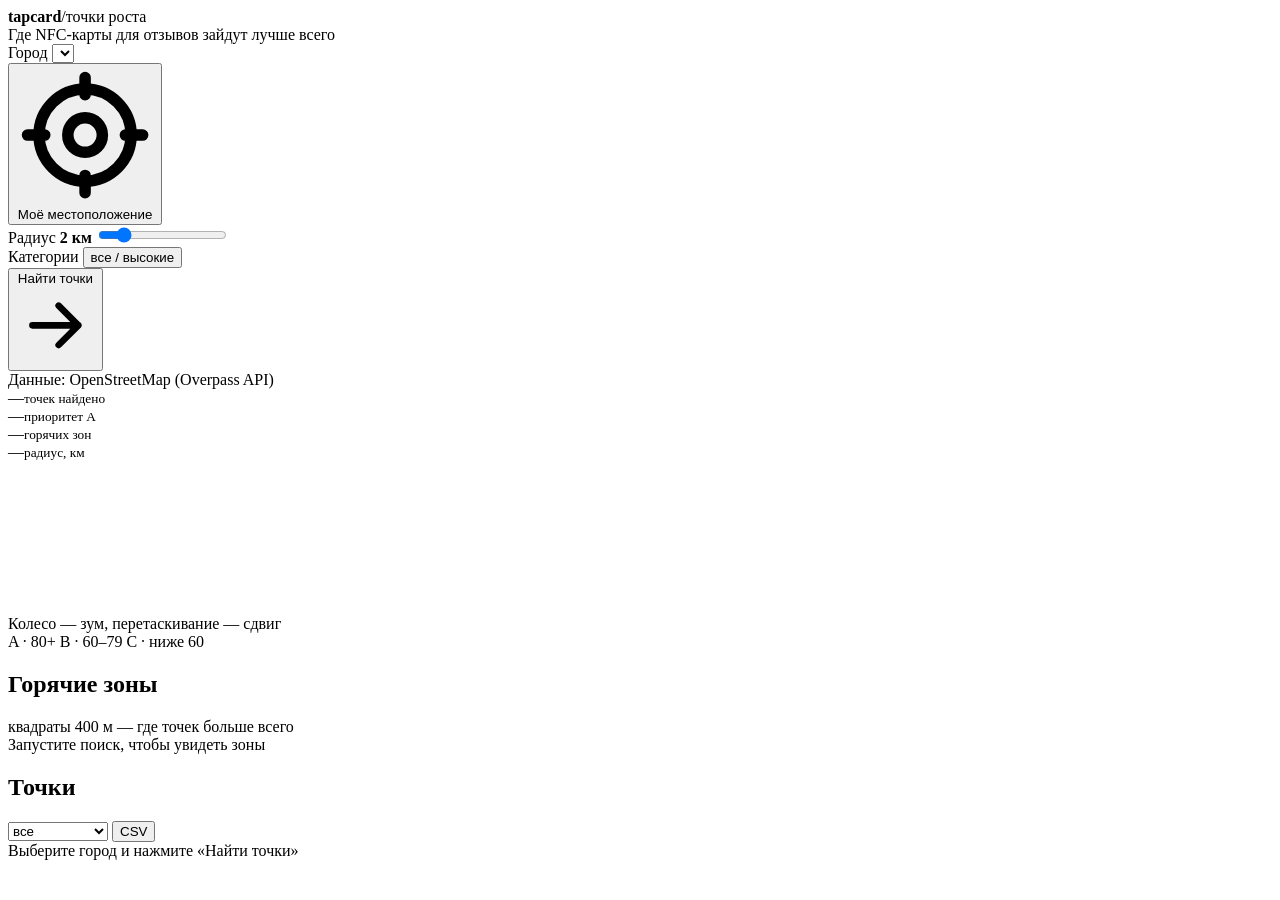
==== index.template.html @ 916373c3 "Add tapcard spots finder" ====
<!doctype html>
<html lang="ru">
<head>
<meta charset="utf-8">
<meta name="viewport" content="width=device-width, initial-scale=1">
<title>tapcard · точки роста — где продавать NFC-карты</title>
<meta name="description" content="Инструмент поиска точек для продажи NFC-карт: кафе, салоны, клиники, автосервисы и отели с высоким потенциалом отзывов.">
<style>
/*__CSS__*/
</style>
</head>
<body>

<header class="topbar">
  <div class="brand"><span class="pulse"></span><b>tapcard</b><span class="brand-sep">/</span>точки роста</div>
  <div class="topbar-note">Где NFC-карты для отзывов зайдут лучше всего</div>
</header>

<main class="layout">

  <aside class="panel">
    <div class="field">
      <label for="city">Город</label>
      <select id="city"></select>
    </div>

    <button id="geo" class="ghost" type="button">
      <svg viewBox="0 0 24 24" fill="none" stroke="currentColor" stroke-width="2" stroke-linecap="round"><circle cx="12" cy="12" r="3"/><path d="M12 2v3M12 19v3M2 12h3M19 12h3"/><circle cx="12" cy="12" r="8"/></svg>
      Моё местоположение
    </button>

    <div class="field">
      <label for="radius">Радиус <b id="radiusVal">2 км</b></label>
      <input type="range" id="radius" min="500" max="10000" step="500" value="2000">
    </div>

    <div class="field">
      <div class="cats-head">
        <label>Категории</label>
        <button id="catsToggle" class="link" type="button">все / высокие</button>
      </div>
      <div class="cats" id="cats"></div>
    </div>

    <button id="find" class="primary" type="button">
      Найти точки
      <svg viewBox="0 0 24 24" fill="none" stroke="currentColor" stroke-width="2" stroke-linecap="round" stroke-linejoin="round"><path d="M5 12h14M13 6l6 6-6 6"/></svg>
    </button>

    <div class="panel-foot">Данные: OpenStreetMap (Overpass API)</div>
  </aside>

  <section class="content">

    <div class="stats" id="stats">
      <div class="stat"><span id="statFound">—</span><small>точек найдено</small></div>
      <div class="stat"><span id="statA">—</span><small>приоритет A</small></div>
      <div class="stat"><span id="statZones">—</span><small>горячих зон</small></div>
      <div class="stat"><span id="statRadius">—</span><small>радиус, км</small></div>
    </div>

    <div class="map-wrap">
      <canvas id="map"></canvas>
      <div class="map-hint">Колесо — зум, перетаскивание — сдвиг</div>
      <div class="map-legend">
        <span><i class="dot a"></i> A · 80+</span>
        <span><i class="dot b"></i> B · 60–79</span>
        <span><i class="dot c"></i> C · ниже 60</span>
      </div>
    </div>

    <div class="zones-block">
      <div class="block-head">
        <h2>Горячие зоны</h2>
        <span class="muted">квадраты 400 м — где точек больше всего</span>
      </div>
      <div class="zones" id="zones"><div class="empty">Запустите поиск, чтобы увидеть зоны</div></div>
    </div>

    <div class="list-block">
      <div class="block-head">
        <h2>Точки</h2>
        <div class="list-tools">
          <select id="minGrade" class="mini">
            <option value="0">все</option>
            <option value="60">только B и A</option>
            <option value="80">только A</option>
          </select>
          <button id="export" class="ghost small" type="button">CSV</button>
        </div>
      </div>
      <div id="list"><div class="empty">Выберите город и нажмите «Найти точки»</div></div>
    </div>

  </section>
</main>

<div class="toast" id="toast"></div>

<script>
/*__JS__*/
</script>
</body>
</html>
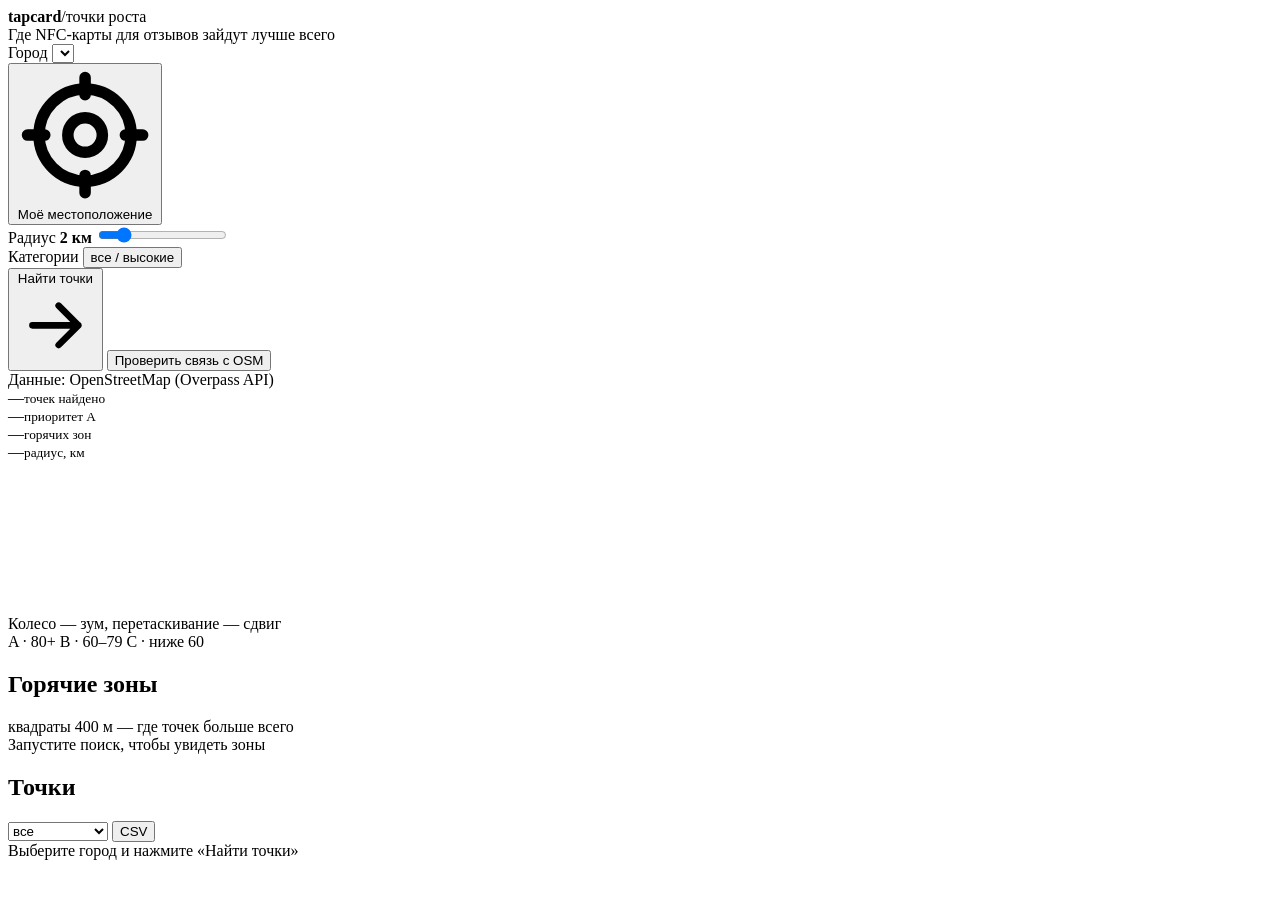
==== commit f0be36f9: "Add OSM connection diagnostics panel" ====
--- a/index.template.html
+++ b/index.template.html
@@ -46,6 +46,9 @@
       Найти точки
       <svg viewBox="0 0 24 24" fill="none" stroke="currentColor" stroke-width="2" stroke-linecap="round" stroke-linejoin="round"><path d="M5 12h14M13 6l6 6-6 6"/></svg>
     </button>
+
+    <button id="diagBtn" class="link diag-link" type="button">Проверить связь с OSM</button>
+    <div class="diag" id="diag" hidden></div>
 
     <div class="panel-foot">Данные: OpenStreetMap (Overpass API)</div>
   </aside>
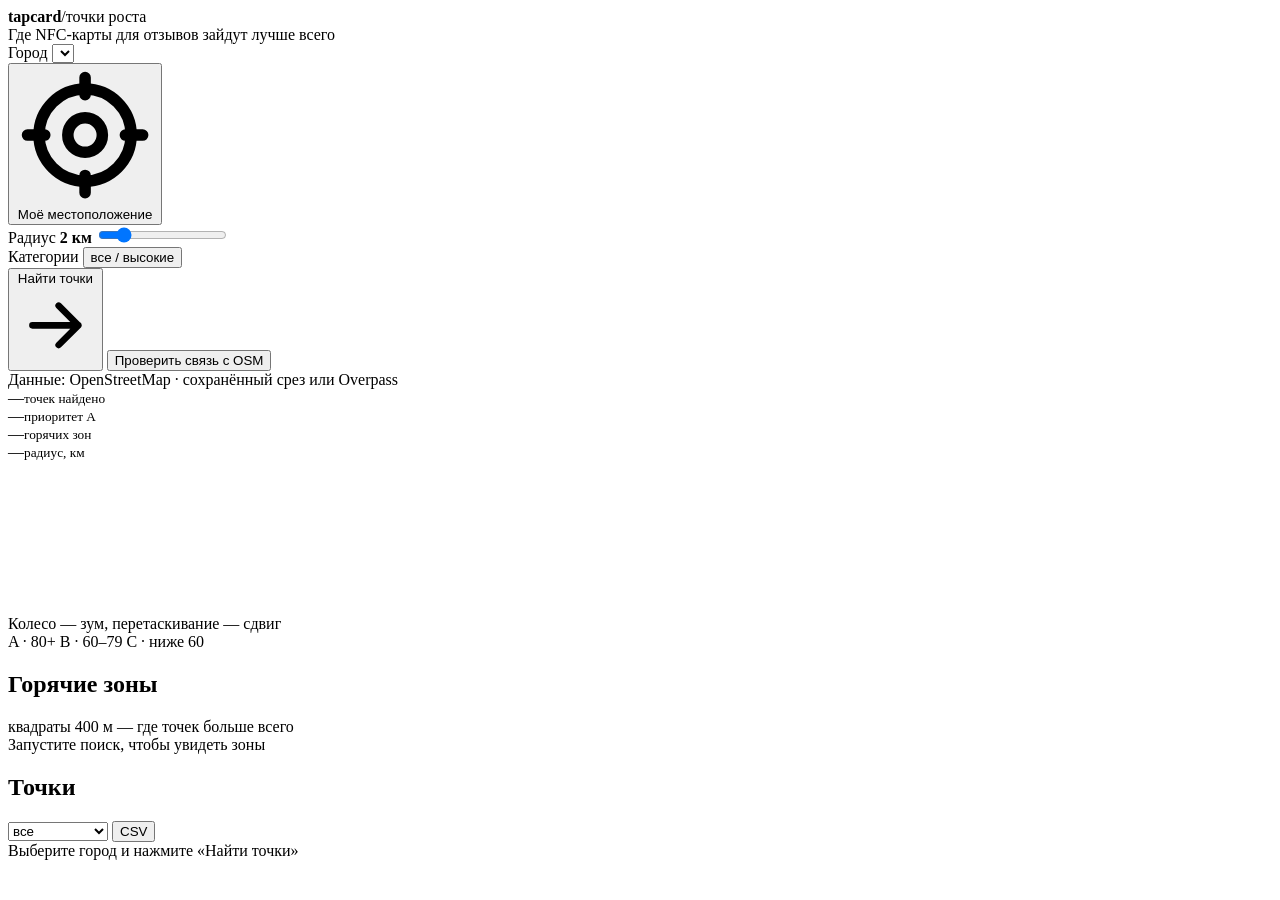
==== commit 5bdf8cc3: "Offline OSM snapshots for Belgorod and Moscow" ====
--- a/index.template.html
+++ b/index.template.html
@@ -49,8 +49,9 @@
 
     <button id="diagBtn" class="link diag-link" type="button">Проверить связь с OSM</button>
     <div class="diag" id="diag" hidden></div>
+    <div class="src" id="src" hidden></div>
 
-    <div class="panel-foot">Данные: OpenStreetMap (Overpass API)</div>
+    <div class="panel-foot">Данные: OpenStreetMap · сохранённый срез или Overpass</div>
   </aside>
 
   <section class="content">
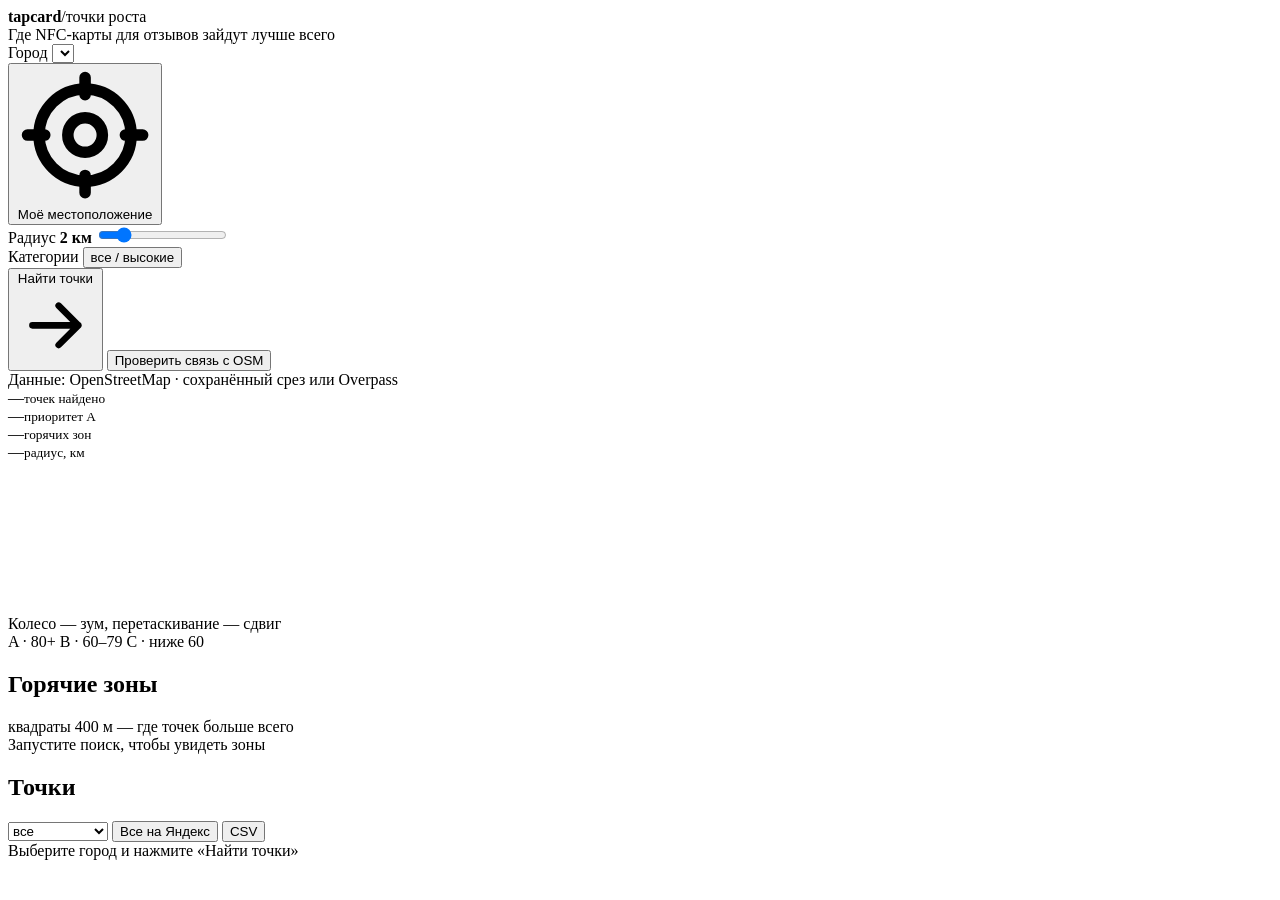
==== commit d26f629d: "Show all spots on Yandex Maps as markers" ====
--- a/index.template.html
+++ b/index.template.html
@@ -90,6 +90,7 @@
             <option value="60">только B и A</option>
             <option value="80">только A</option>
           </select>
+          <button id="toYandex" class="ghost small" type="button">Все на Яндекс</button>
           <button id="export" class="ghost small" type="button">CSV</button>
         </div>
       </div>
